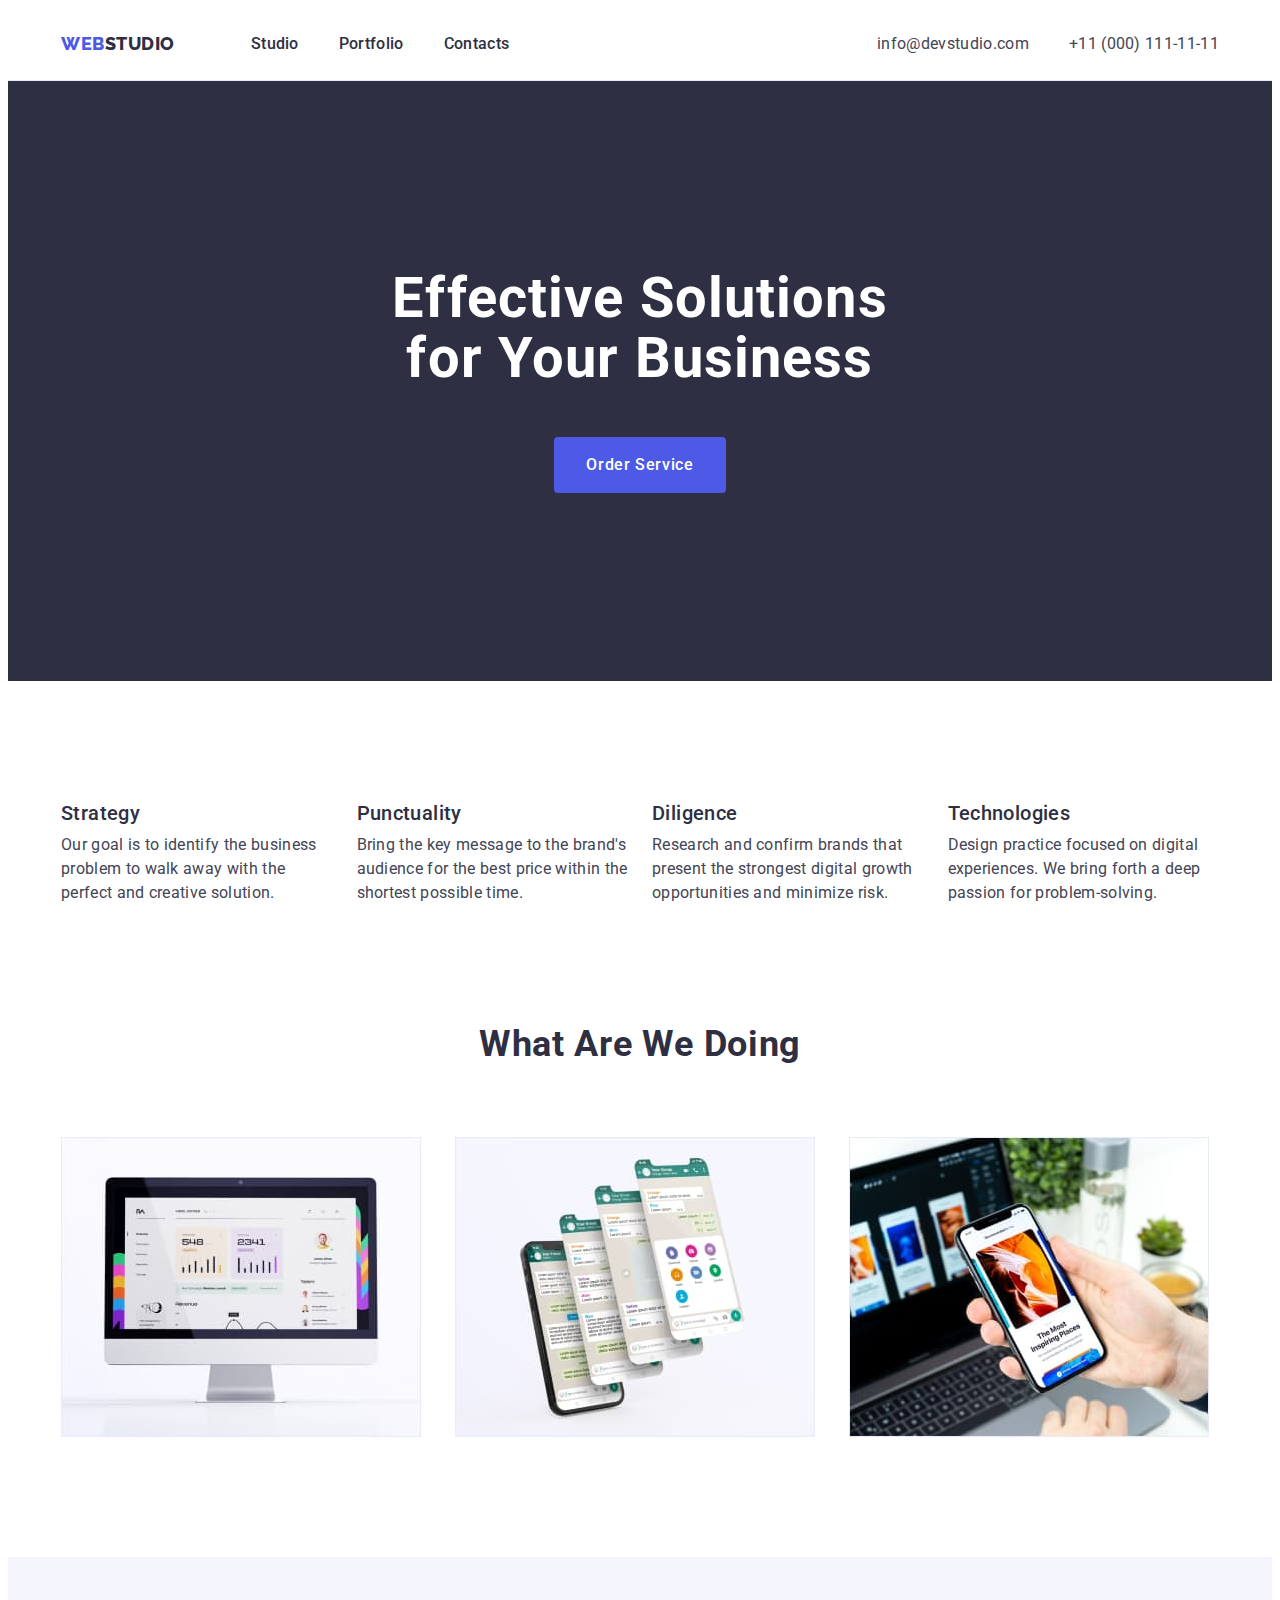
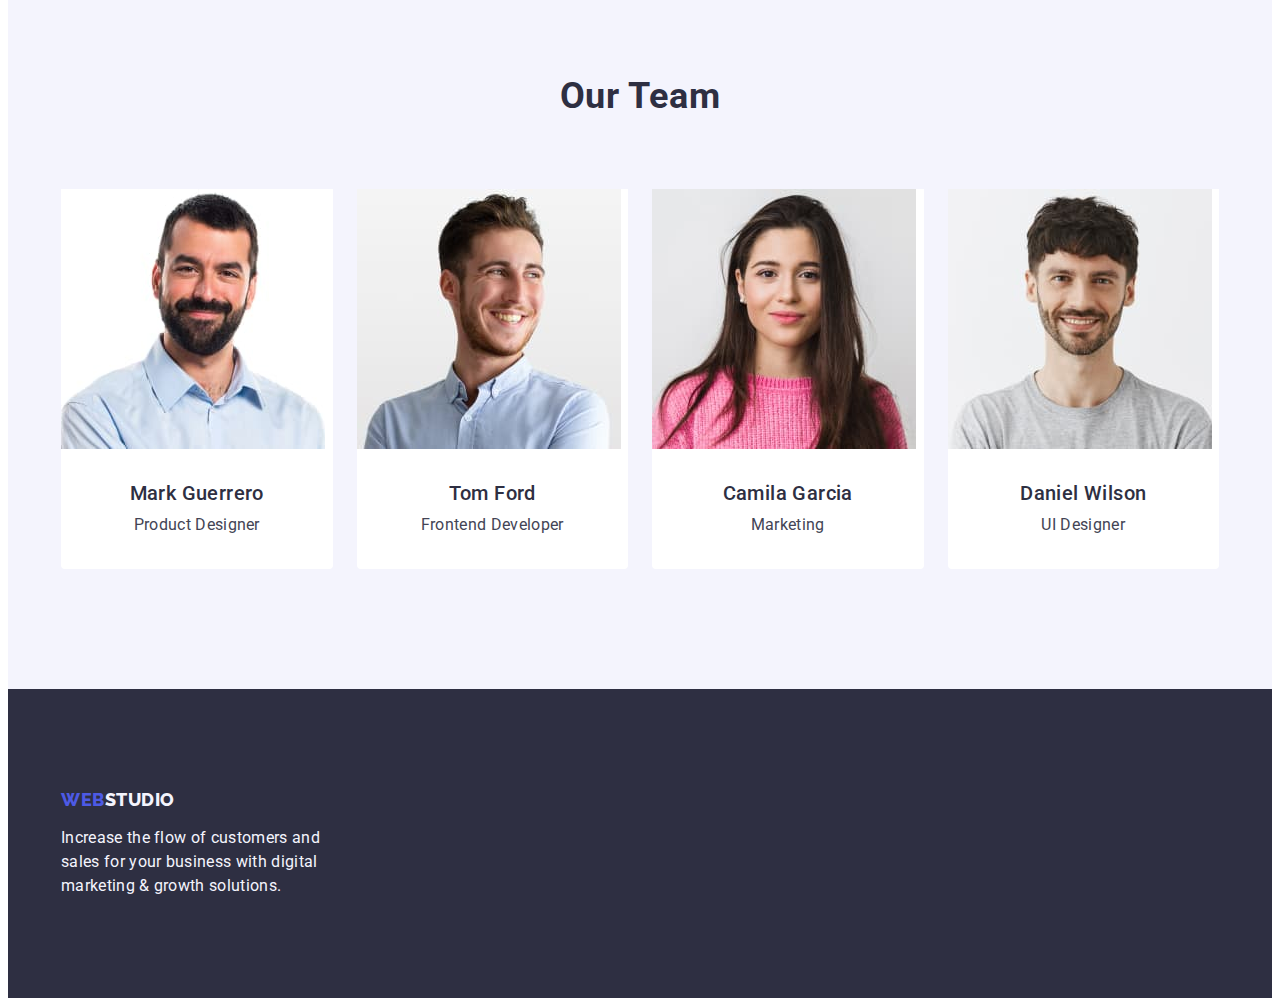
==== index.html @ b285c912 "Initial commit" ====
<!DOCTYPE html>
<html lang="en">
  <head>
    <meta charset="UTF-8" />
    <meta http-equiv="X-UA-Compatible" content="IE=edge" />
    <meta name="viewport" content="width=device-width, initial-scale=1.0" />
    <title>Webstudio</title>
    <link rel="preconnect" href="https://fonts.googleapis.com" />
    <link rel="preconnect" href="https://fonts.gstatic.com" crossorigin />
    <link
      href="https://fonts.googleapis.com/css2?family=Raleway:wght@800&family=Roboto:wght@400;500;700;900&display=swap"
      rel="stylesheet"
    />
    <link
      rel="stylesheet"
      href="https://cdnjs.cloudflare.com/ajax/libs/modern-normalize/2.0.0/modern-normalize.min.css"
      integrity="sha512-4xo8blKMVCiXpTaLzQSLSw3KFOVPWhm/TRtuPVc4WG6kUgjH6J03IBuG7JZPkcWMxJ5huwaBpOpnwYElP/m6wg=="
      crossorigin="anonymous"
      referrerpolicy="no-referrer"
    />
    <link rel="stylesheet" href="./css/styles.css" />
  </head>
  <body>
    <header class="header">
      <div class="container header-container">
        <nav class="header-nav">
          <a href="./index.html" class="header-logo link"
            >Web<span class="header-logo-part">Studio</span></a
          >
          <ul class="header-list list">
            <li class="header-item">
              <a href="./index.html" class="header-link link">Studio</a>
            </li>
            <li class="header-item">
              <a href="./portfolio.html" class="header-link link">Portfolio</a>
            </li>
            <li class="header-item">
              <a href="" class="header-link link">Contacts</a>
            </li>
          </ul>
        </nav>
        <address class="address">
          <ul class="address-list list">
            <li class="address-item">
              <a href="mailto:info@devstudio.com" class="address-link link"
                >info@devstudio.com</a
              >
            </li>
            <li class="address-item">
              <a href="tel:+110001111111" class="address-link link"
                >+11 (000) 111-11-11</a
              >
            </li>
          </ul>
        </address>
      </div>
    </header>

    <main>
      <section class="hero">
        <div class="container">
          <h1 class="hero-title">Effective Solutions for Your Business</h1>
          <button type="button" class="hero-btn">Order Service</button>
        </div>
      </section>
      <section class="about">
        <div class="container">
          <h2 hidden class="about-title">about us</h2>
          <ul class="about-list list">
            <li class="about-item">
              <h3 class="about-item-title">Strategy</h3>
              <p class="about-item-text">
                Our goal is to identify the business problem to walk away with
                the perfect and creative solution.
              </p>
            </li>
            <li class="about-item">
              <h3 class="about-item-title">Punctuality</h3>
              <p class="about-item-text">
                Bring the key message to the brand's audience for the best price
                within the shortest possible time.
              </p>
            </li>
            <li class="about-item">
              <h3 class="about-item-title">Diligence</h3>
              <p class="about-item-text">
                Research and confirm brands that present the strongest digital
                growth opportunities and minimize risk.
              </p>
            </li>
            <li class="about-item">
              <h3 class="about-item-title">Technologies</h3>
              <p class="about-item-text">
                Design practice focused on digital experiences. We bring forth a
                deep passion for problem-solving.
              </p>
            </li>
          </ul>
        </div>
      </section>
      <section class="our-works">
        <div class="container">
          <h2 class="our-works-title">What are we doing</h2>
          <ul class="our-works-list list">
            <li class="our-works-item">
              <img
                src="./images/we-are-doing-1.jpg"
                alt="computer screen with website"
                width="360"
                height="300"
              />
            </li>
            <li class="our-works-item">
              <img
                src="./images/we-are-doing-2.jpg"
                alt="a screenshot of a smartphone with aplication pages"
                width="360"
                height="300"
              />
            </li>
            <li class="our-works-item">
              <img
                src="./images/we-are-doing-3.jpg"
                alt="laptop and smartphone screen"
                width="360"
                height="300"
              />
            </li>
          </ul>
        </div>
      </section>
      <section class="team">
        <div class="container">
          <h2 class="team-title">Our Team</h2>
          <ul class="team-list list">
            <li class="team-item">
              <img
                src="./images/our-team-1.jpg"
                alt="photo by Mark Guerrero"
                width="264"
                height="260"
              />
              <div class="container-team-name">
                <h3 class="team-item-name">Mark Guerrero</h3>
                <p class="team-item-profession">Product Designer</p>
              </div>
            </li>
            <li class="team-item">
              <img
                src="./images/our-team-2.jpg"
                alt="photo by Tom Ford"
                width="264"
                height="260"
              />
              <div class="container-team-name">
                <h3 class="team-item-name">Tom Ford</h3>
                <p class="team-item-profession">Frontend Developer</p>
              </div>
            </li>
            <li class="team-item">
              <img
                src="./images/our-team-3.jpg"
                alt="photo by Camila Garcia"
                width="264"
                height="260"
              />
              <div class="container-team-name">
                <h3 class="team-item-name">Camila Garcia</h3>
                <p class="team-item-profession">Marketing</p>
              </div>
            </li>
            <li class="team-item">
              <img
                src="./images/our-team-4.jpg"
                alt="photo by Daniel Wilson"
                width="264"
                height="260"
              />
              <div class="container-team-name">
                <h3 class="team-item-name">Daniel Wilson</h3>
                <p class="team-item-profession">UI Designer</p>
              </div>
            </li>
          </ul>
        </div>
      </section>
    </main>

    <footer class="footer">
      <div class="container">
        <a href="./index.html" class="footer-logo link"
          >Web<span class="footer-logo-part">Studio</span></a
        >
        <p class="footer-text">
          Increase the flow of customers and sales for your business with
          digital marketing & growth solutions.
        </p>
      </div>
    </footer>
  </body>
</html>
---- css/styles.css ----
:root {
  --first-title-color: #2e2f42;
  --second-title-color: #434455;
  --first-logo: #4d5ae5;
  --first-btm-color: #ffffff;
  --second-btm-color: #4d5ae5;
  --first-background-btn: #f4f4fd;
  --border-btn: #e7e9fc;
}

body {
  font-family: "Roboto", sans-serif;
  color: #434455;
  background-color: #ffffff;
}

p,
h1,
h2,
h3 {
  margin: 0;
}

ul {
  margin: 0;
  padding: 0;
}

img {
  display: block;
  max-width: 100%;
  height: auto;
}

.list {
  list-style: none;
}

.link {
  text-decoration: none;
}

.visually-hidden {
  position: absolute;
  width: 1px;
  height: 1px;
  margin: -1px;
  border: 0;
  padding: 0;
  white-space: nowrap;
  clip-path: inset(100%);
  clip: rect(0 0 0 0);
  overflow: hidden;
}

.container {
  width: 1158px;
  padding: 0 15px;
  margin: 0 auto;
}

/** INDEX HTML  **/
/* Heder-nav */
.header {
  border-bottom: 1px solid #e7e9fc;
}

.header-logo {
  display: block;
  padding-top: 24px;
  padding-bottom: 24px;
  margin-right: 76px;

  color: var(--first-logo);
  font-family: "Raleway", sans-serif;
  font-weight: 800;
  font-size: 18px;
  line-height: 1.17;
  letter-spacing: 0.03em;
  text-transform: uppercase;
}

.header-logo-part {
  color: #2e2f42;
}

.header-container {
  display: flex;
  align-items: center;
  padding: 0 15px;
  margin: 0 auto;
}

.header-nav {
  display: flex;
  align-items: center;
}

.header-list {
  display: flex;
  gap: 40px;
}

.header-link {
  display: block;
  padding-top: 24px;
  padding-bottom: 24px;

  color: var(--first-title-color);
  font-weight: 500;
  font-size: 16px;
  line-height: 1.5;
  letter-spacing: 0.02em;
}

.header-link:hover,
.header-link:focus {
  color: #404bbf;
}

/* Address */
.address {
  font-style: normal;
  margin-left: auto;
}

.address-list {
  display: flex;
  align-items: center;
  /* justify-content: flex-end; */
  gap: 40px;
}

.address-link {
  display: block;
  padding-top: 24px;
  padding-bottom: 24px;

  color: var(--second-title-color);
  font-size: 16px;
  line-height: 1.5;
  letter-spacing: 0.02em;
}

.address-link:hover,
.address-link:focus {
  color: #404bbf;
}

/* Hero */
.hero {
  background: #2e2f42;
  text-align: center;
  padding: 188px 0;
}

.hero-title {
  display: flex;
  color: #ffffff;
  font-size: 56px;
  line-height: 1.07;
  text-align: center;
  letter-spacing: 0.02em;
  max-width: 496px;
  margin: 0 auto 48px;
}

.hero-btn {
  display: block;
  margin: 0 auto;
  border: none;
  min-width: 169px;
  height: 56px;
  color: var(--first-btm-color);
  font-family: inherit;
  font-style: normal;
  font-weight: 500;
  font-size: 16px;
  line-height: 1.5;
  letter-spacing: 0.04em;
  background: #4d5ae5;
  cursor: pointer;
  border-radius: 4px;
  padding: 16px 32px;
}

.hero-btn:hover,
.hero-btn:focus {
  background-color: #404bbf;
}

/* About */
.about {
  padding: 120px 0;
}

.about-list {
  display: flex;
  gap: 24px;
  justify-content: center;
}

.about-item {
  min-width: 264px;
  width: calc((100% - 72px) / 4);
}

.about-item-title {
  color: var(--first-title-color);
  font-weight: 500;
  font-size: 20px;
  line-height: 1.2;
  letter-spacing: 0.02em;
  margin-bottom: 8px;
}

.about-item-text {
  font-size: 16px;
  line-height: 1.5;
  letter-spacing: 0.02em;
}

/* Our works(What are we doing) */
.our-works {
  padding-bottom: 120px;
}

.our-works-title {
  color: var(--first-title-color);
  font-size: 36px;
  line-height: 1.11;
  text-align: center;
  letter-spacing: 0.02em;
  text-transform: capitalize;
  margin-bottom: 72px;
}

.our-works-list {
  display: flex;
  gap: 24px;
}

.our-works-item {
  width: calc((100% - 48px) / 3);
}

/* Our team */
.team {
  background-color: #f4f4fd;
  padding: 120px 0;
}

.team-title {
  color: var(--first-title-color);
  font-size: 36px;
  line-height: 1.11;
  text-align: center;
  letter-spacing: 0.02em;
  text-transform: capitalize;
  margin-bottom: 72px;
}

.team-list {
  display: flex;
  gap: 24px;
}

.team-item {
  width: calc((100% - 72px) / 4);
  background-color: #ffffff;
  border-radius: 0px 0px 4px 4px;
}

.container-team-name {
  padding: 32px 16px;
}

.team-item-name {
  color: var(--first-title-color);
  font-weight: 500;
  font-size: 20px;
  line-height: 1.2;
  text-align: center;
  letter-spacing: 0.02em;
  margin-bottom: 8px;
}

.team-item-profession {
  font-size: 16px;
  line-height: 1.5;
  text-align: center;
  letter-spacing: 0.02em;
}

/* Footer */
.footer {
  background: #2e2f42;
  padding: 100px 0;
}

.footer-logo {
  display: inline-block;
  margin-bottom: 16px;
  color: var(--first-logo);
  font-family: "Raleway", sans-serif;
  font-weight: 800;
  font-size: 18px;
  line-height: 1.17;
  letter-spacing: 0.03em;
  text-transform: uppercase;
}

.footer-logo-part {
  color: #f4f4fd;
}

.footer-text {
  display: block;
  max-width: 264px;
  color: #f4f4fd;
  font-size: 16px;
  line-height: 1.5;
  letter-spacing: 0.02em;
}

/**PORTFOLIO **/
/* Filter */
.filter {
  padding: 96px 0 120px;
}

.filter-list {
  display: flex;
  justify-content: center;
  gap: 24px;
  margin-bottom: 72px;
}

.filter-btn {
  padding: 12px 24px;
  justify-content: center;
  color: var(--second-btm-color);
  font-family: inherit;
  font-style: normal;
  font-weight: 500;
  font-size: 16px;
  line-height: 1.5;
  text-align: center;
  letter-spacing: 0.04em;
  background-color: var(--first-background-btn);
  cursor: pointer;
  border-radius: 4px;
  border: 1px solid var(--border-btn);
}

.filter-btn:hover,
.filter-btn:focus {
  color: #ffffff;
  background: #404bbf;
  border: 1px solid transparent;
}

/* Portfolio */
.portfolio-list {
  display: flex;
  flex-wrap: wrap;
  column-gap: 24px;
  row-gap: 48px;
}

.portfolio-item {
  width: calc((100% - 48px) / 3);
}

.portfolio-name {
  padding: 32px 16px;
  border: 1px solid #e7e9fc;
  border-top: none;
}

.portfolio-item-title {
  color: var(--first-title-color);
  font-weight: 500;
  font-size: 20px;
  line-height: 1.2;
  letter-spacing: 0.02em;
  margin-bottom: 8px;
}

.portfolio-item-text {
  color: var(--second-title-color);
  font-style: 16px;
  line-height: 1.5;
  letter-spacing: 0.02em;
}
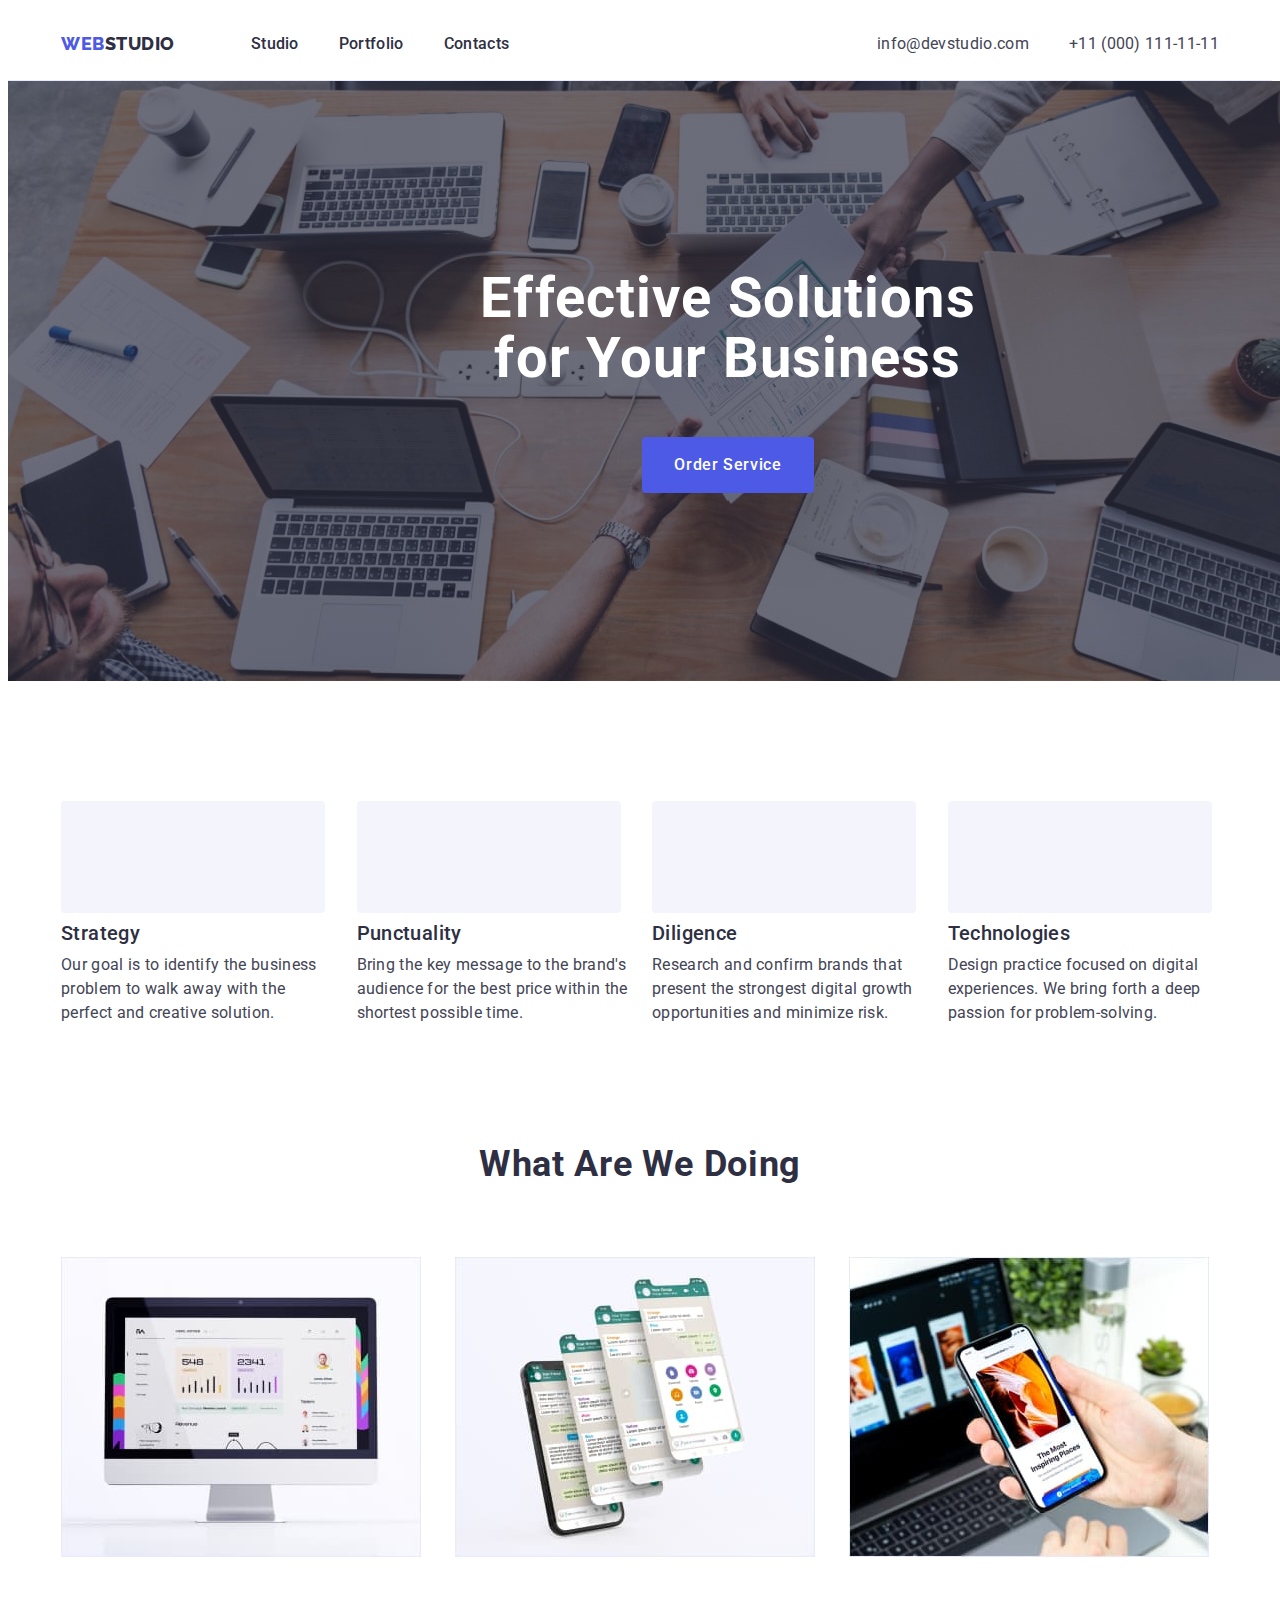
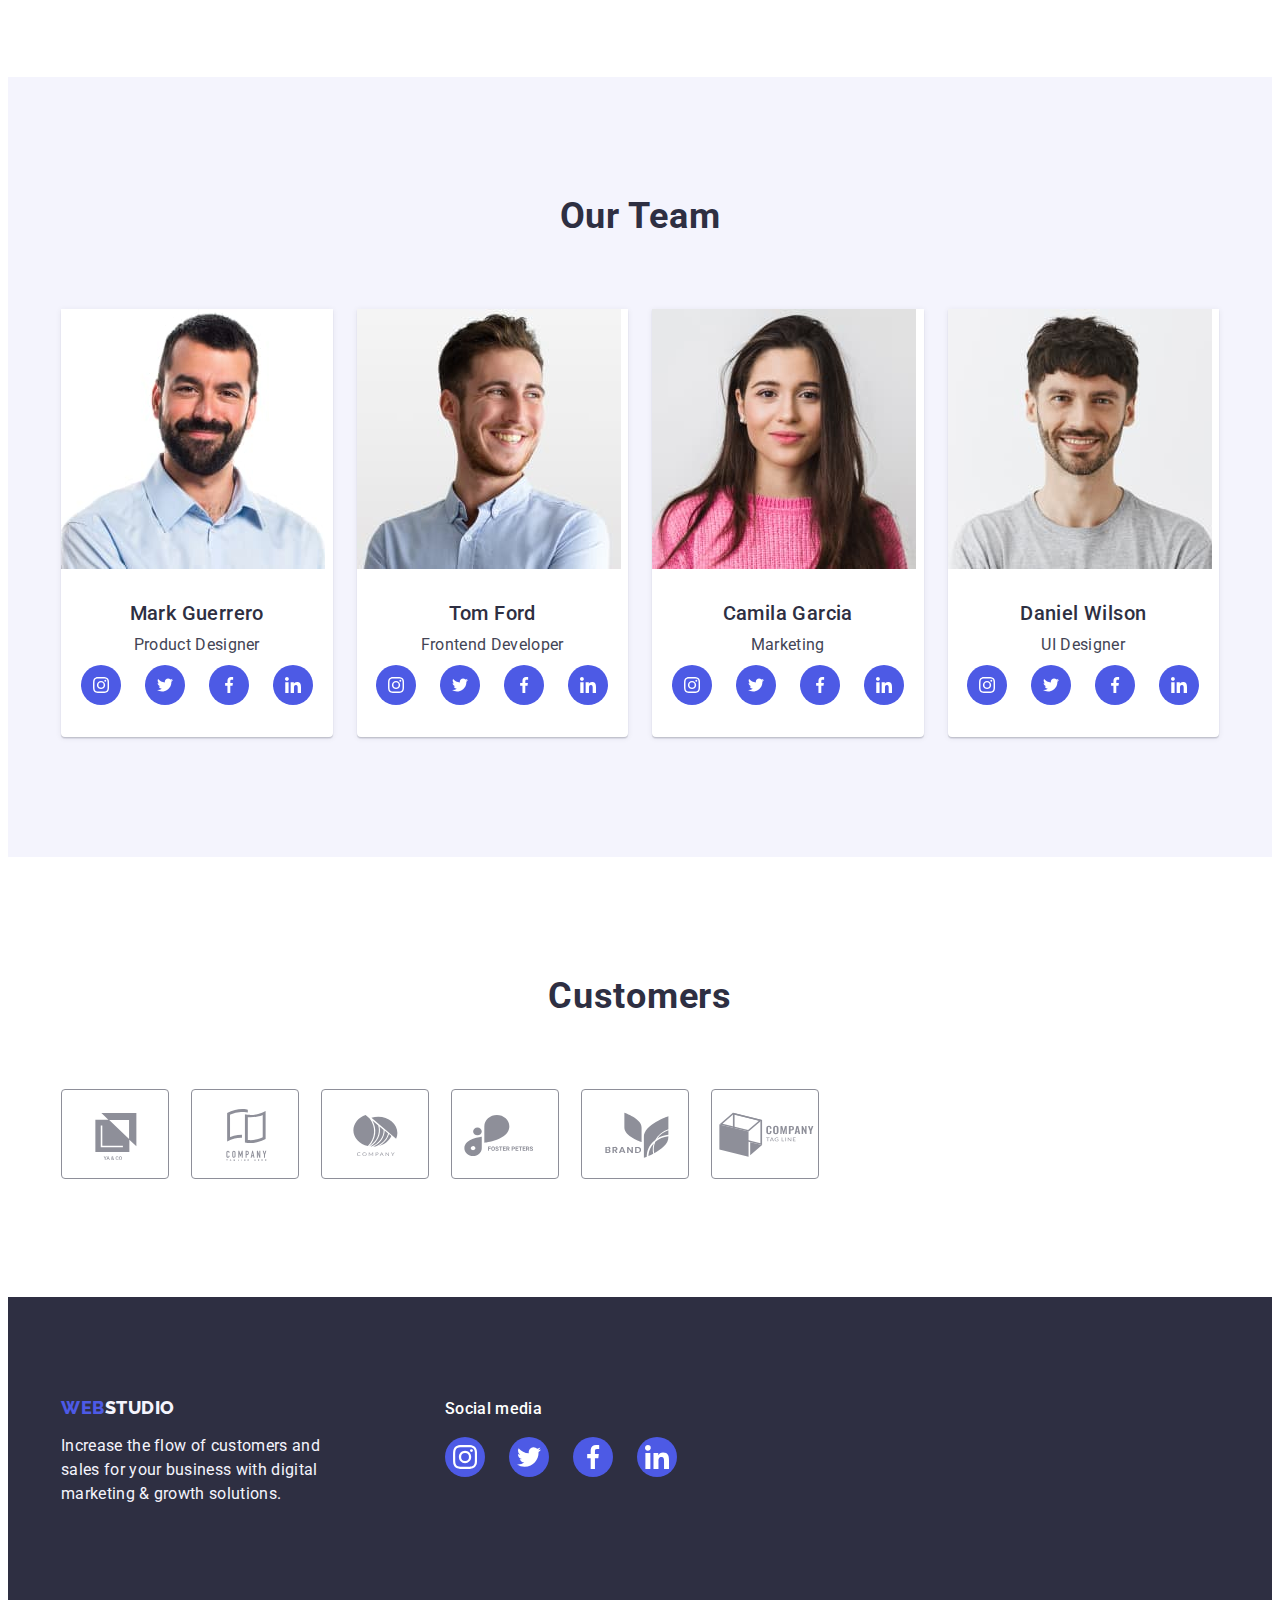
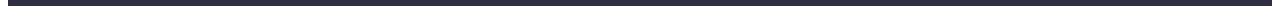
==== commit 8d580f44: "svg" ====
--- a/index.html
+++ b/index.html
@@ -65,9 +65,14 @@
       </section>
       <section class="about">
         <div class="container">
-          <h2 hidden class="about-title">about us</h2>
+          <h2 class="visually-hidden">about us</h2>
           <ul class="about-list list">
             <li class="about-item">
+              <div class="container-about-icons">
+                <svg class="about-icons" width="64px" height="64px">
+                  <use hreaf="./images/icons.svg.svg#icon-antenna"></use>
+                </svg>
+              </div>
               <h3 class="about-item-title">Strategy</h3>
               <p class="about-item-text">
                 Our goal is to identify the business problem to walk away with
@@ -75,6 +80,11 @@
               </p>
             </li>
             <li class="about-item">
+              <div class="container-about-icons">
+                <svg class="about-icons" width="64px" height="64px">
+                  <use hreaf="./images/icons.svg.svg#icon-clock"></use>
+                </svg>
+              </div>
               <h3 class="about-item-title">Punctuality</h3>
               <p class="about-item-text">
                 Bring the key message to the brand's audience for the best price
@@ -82,6 +92,11 @@
               </p>
             </li>
             <li class="about-item">
+              <div class="container-about-icons">
+                <svg class="about-icons" width="64px" height="64px">
+                  <use hreaf="./images/icons.svg.svg#icon-diagram"></use>
+                </svg>
+              </div>
               <h3 class="about-item-title">Diligence</h3>
               <p class="about-item-text">
                 Research and confirm brands that present the strongest digital
@@ -89,6 +104,11 @@
               </p>
             </li>
             <li class="about-item">
+              <div class="container-about-icons">
+                <svg class="about-icons" width="64px" height="64px">
+                  <use hreaf="./images/icons.svg.svg#icon-astronaut"></use>
+                </svg>
+              </div>
               <h3 class="about-item-title">Technologies</h3>
               <p class="about-item-text">
                 Design practice focused on digital experiences. We bring forth a
@@ -143,6 +163,56 @@
               <div class="container-team-name">
                 <h3 class="team-item-name">Mark Guerrero</h3>
                 <p class="team-item-profession">Product Designer</p>
+                <ul class="team-soc-list list">
+                  <li class="team-soc-item">
+                    <a
+                      href=""
+                      class="team-soc-link link"
+                      target="_blank"
+                      rel="noopener noreferrer"
+                    >
+                      <svg class="team-soc-icon" width="16px" height="16px">
+                        <use href="./images/icons.svg.svg#icon-instagram"></use>
+                      </svg>
+                    </a>
+                  </li>
+                  <li class="team-soc-item">
+                    <a
+                      href=""
+                      class="team-soc-link link"
+                      target="_blank"
+                      rel="noopener noreferrer"
+                    >
+                      <svg class="team-soc-icon" width="16px" height="16px">
+                        <use href="./images/icons.svg.svg#icon-twitter"></use>
+                      </svg>
+                    </a>
+                  </li>
+                  <li class="team-soc-item">
+                    <a
+                      href=""
+                      class="team-soc-link link"
+                      target="_blank"
+                      rel="noopener noreferrer"
+                    >
+                      <svg class="team-soc-icon" width="16px" height="16px">
+                        <use href="./images/icons.svg.svg#icon-facebook"></use>
+                      </svg>
+                    </a>
+                  </li>
+                  <li class="team-soc-item">
+                    <a
+                      href=""
+                      class="team-soc-link link"
+                      target="_blank"
+                      rel="noopener noreferrer"
+                    >
+                      <svg class="team-soc-icon" width="16px" height="16px">
+                        <use href="./images/icons.svg.svg#icon-linkedin"></use>
+                      </svg>
+                    </a>
+                  </li>
+                </ul>
               </div>
             </li>
             <li class="team-item">
@@ -155,6 +225,56 @@
               <div class="container-team-name">
                 <h3 class="team-item-name">Tom Ford</h3>
                 <p class="team-item-profession">Frontend Developer</p>
+                <ul class="team-soc-list list">
+                  <li class="team-soc-item">
+                    <a
+                      href=""
+                      class="team-soc-link link"
+                      target="_blank"
+                      rel="noopener noreferrer"
+                    >
+                      <svg class="team-soc-icon" width="16px" height="16px">
+                        <use href="./images/icons.svg.svg#icon-instagram"></use>
+                      </svg>
+                    </a>
+                  </li>
+                  <li class="team-soc-item">
+                    <a
+                      href=""
+                      class="team-soc-link link"
+                      target="_blank"
+                      rel="noopener noreferrer"
+                    >
+                      <svg class="team-soc-icon" width="16px" height="16px">
+                        <use href="./images/icons.svg.svg#icon-twitter"></use>
+                      </svg>
+                    </a>
+                  </li>
+                  <li class="team-soc-item">
+                    <a
+                      href=""
+                      class="team-soc-link link"
+                      target="_blank"
+                      rel="noopener noreferrer"
+                    >
+                      <svg class="team-soc-icon" width="16px" height="16px">
+                        <use href="./images/icons.svg.svg#icon-facebook"></use>
+                      </svg>
+                    </a>
+                  </li>
+                  <li class="team-soc-item">
+                    <a
+                      href=""
+                      class="team-soc-link link"
+                      target="_blank"
+                      rel="noopener noreferrer"
+                    >
+                      <svg class="team-soc-icon" width="16px" height="16px">
+                        <use href="./images/icons.svg.svg#icon-linkedin"></use>
+                      </svg>
+                    </a>
+                  </li>
+                </ul>
               </div>
             </li>
             <li class="team-item">
@@ -167,6 +287,56 @@
               <div class="container-team-name">
                 <h3 class="team-item-name">Camila Garcia</h3>
                 <p class="team-item-profession">Marketing</p>
+                <ul class="team-soc-list list">
+                  <li class="team-soc-item">
+                    <a
+                      href=""
+                      class="team-soc-link link"
+                      target="_blank"
+                      rel="noopener noreferrer"
+                    >
+                      <svg class="team-soc-icon" width="16px" height="16px">
+                        <use href="./images/icons.svg.svg#icon-instagram"></use>
+                      </svg>
+                    </a>
+                  </li>
+                  <li class="team-soc-item">
+                    <a
+                      href=""
+                      class="team-soc-link link"
+                      target="_blank"
+                      rel="noopener noreferrer"
+                    >
+                      <svg class="team-soc-icon" width="16px" height="16px">
+                        <use href="./images/icons.svg.svg#icon-twitter"></use>
+                      </svg>
+                    </a>
+                  </li>
+                  <li class="team-soc-item">
+                    <a
+                      href=""
+                      class="team-soc-link link"
+                      target="_blank"
+                      rel="noopener noreferrer"
+                    >
+                      <svg class="team-soc-icon" width="16px" height="16px">
+                        <use href="./images/icons.svg.svg#icon-facebook"></use>
+                      </svg>
+                    </a>
+                  </li>
+                  <li class="team-soc-item">
+                    <a
+                      href=""
+                      class="team-soc-link link"
+                      target="_blank"
+                      rel="noopener noreferrer"
+                    >
+                      <svg class="team-soc-icon" width="16px" height="16px">
+                        <use href="./images/icons.svg.svg#icon-linkedin"></use>
+                      </svg>
+                    </a>
+                  </li>
+                </ul>
               </div>
             </li>
             <li class="team-item">
@@ -179,7 +349,136 @@
               <div class="container-team-name">
                 <h3 class="team-item-name">Daniel Wilson</h3>
                 <p class="team-item-profession">UI Designer</p>
-              </div>
+                <ul class="team-soc-list list">
+                  <li class="team-soc-item">
+                    <a
+                      href=""
+                      class="team-soc-link link"
+                      target="_blank"
+                      rel="noopener noreferrer"
+                    >
+                      <svg class="team-soc-icon" width="16px" height="16px">
+                        <use href="./images/icons.svg.svg#icon-instagram"></use>
+                      </svg>
+                    </a>
+                  </li>
+                  <li class="team-soc-item">
+                    <a
+                      href=""
+                      class="team-soc-link link"
+                      target="_blank"
+                      rel="noopener noreferrer"
+                    >
+                      <svg class="team-soc-icon" width="16px" height="16px">
+                        <use href="./images/icons.svg.svg#icon-twitter"></use>
+                      </svg>
+                    </a>
+                  </li>
+                  <li class="team-soc-item">
+                    <a
+                      href=""
+                      class="team-soc-link link"
+                      target="_blank"
+                      rel="noopener noreferrer"
+                    >
+                      <svg class="team-soc-icon" width="16px" height="16px">
+                        <use href="./images/icons.svg.svg#icon-facebook"></use>
+                      </svg>
+                    </a>
+                  </li>
+                  <li class="team-soc-item">
+                    <a
+                      href=""
+                      class="team-soc-link link"
+                      target="_blank"
+                      rel="noopener noreferrer"
+                    >
+                      <svg class="team-soc-icon" width="16px" height="16px">
+                        <use href="./images/icons.svg.svg#icon-linkedin"></use>
+                      </svg>
+                    </a>
+                  </li>
+                </ul>
+              </div>
+            </li>
+          </ul>
+        </div>
+      </section>
+      <section class="customers">
+        <div class="container">
+          <h2 class="customers-title">Customers</h2>
+          <ul class="customers-list list">
+            <li class="customers-item">
+              <a
+                href=""
+                class="customers-link link"
+                target="_blank"
+                rel="noopener noreferrer"
+              >
+                <svg class="customers-icon">
+                  <use href="./images/icons.svg.svg#icon-logo-1"></use>
+                </svg>
+              </a>
+            </li>
+            <li class="customers-item">
+              <a
+                href=""
+                class="customers-link link"
+                target="_blank"
+                rel="noopener noreferrer"
+              >
+                <svg class="customers-icon">
+                  <use href="./images/icons.svg.svg#icon-logo-2"></use>
+                </svg>
+              </a>
+            </li>
+            <li class="customers-item">
+              <a
+                href=""
+                class="customers-link link"
+                target="_blank"
+                rel="noopener noreferrer"
+              >
+                <svg class="customers-icon">
+                  <use href="./images/icons.svg.svg#icon-logo-3"></use>
+                </svg>
+              </a>
+            </li>
+            <li class="customers-item">
+              <a
+                href=""
+                class="customers-link link"
+                target="_blank"
+                rel="noopener noreferrer"
+              >
+                <svg class="customers-icon">
+                  <use href="./images/icons.svg.svg#icon-logo-4"></use>
+                </svg>
+              </a>
+            </li>
+            <li class="customers-item">
+              <a
+                href=""
+                class="customers-link link"
+                target="_blank"
+                rel="noopener noreferrer"
+              >
+                <svg class="customers-icon">
+                  <use href="./images/icons.svg.svg#icon-logo-5"></use>
+                </svg>
+              </a>
+            </li>
+            <li class="customers-item">
+              <a
+                href=""
+                class="customers-link link"
+                target="_blank"
+                rel="noopener noreferrer"
+              >
+                <svg class="customers-icon">
+                  <use href="./images/icons.svg.svg#icon-logo-6"></use>
+                </svg>
+              </a>
             </li>
           </ul>
         </div>
@@ -187,14 +486,69 @@
     </main>
 
     <footer class="footer">
-      <div class="container">
-        <a href="./index.html" class="footer-logo link"
-          >Web<span class="footer-logo-part">Studio</span></a
-        >
-        <p class="footer-text">
-          Increase the flow of customers and sales for your business with
-          digital marketing & growth solutions.
-        </p>
+      <div class="footer-container container">
+        <div class="logo-footer-container">
+          <a href="./index.html" class="footer-logo link"
+            >Web<span class="footer-logo-part">Studio</span></a
+          >
+          <p class="footer-text">
+            Increase the flow of customers and sales for your business with
+            digital marketing & growth solutions.
+          </p>
+        </div>
+        <div class="soc-container">
+          <p class="soc-text">Social media</p>
+          <ul class="footer-soc-list list">
+            <li class="footer-soc-item">
+              <a
+                href=""
+                class="footer-soc-link link"
+                target="_blank"
+                rel="noopener noreferrer"
+              >
+                <svg class="footer-soc-icon" width="24px" height="24px">
+                  <use href="./images/icons.svg.svg#icon-instagram"></use>
+                </svg>
+              </a>
+            </li>
+            <li class="footer-soc-item">
+              <a
+                href=""
+                class="footer-soc-link link"
+                target="_blank"
+                rel="noopener noreferrer"
+              >
+                <svg class="footer-soc-icon" width="24px" height="24px">
+                  <use href="./images/icons.svg.svg#icon-twitter"></use>
+                </svg>
+              </a>
+            </li>
+            <li class="footer-soc-item">
+              <a
+                href=""
+                class="footer-soc-link link"
+                target="_blank"
+                rel="noopener noreferrer"
+              >
+                <svg class="footer-soc-icon" width="24px" height="24px">
+                  <use href="./images/icons.svg.svg#icon-facebook"></use>
+                </svg>
+              </a>
+            </li>
+            <li class="footer-soc-item">
+              <a
+                href=""
+                class="footer-soc-link link"
+                target="_blank"
+                rel="noopener noreferrer"
+              >
+                <svg class="footer-soc-icon" width="24px" height="24px">
+                  <use href="./images/icons.svg.svg#icon-linkedin"></use>
+                </svg>
+              </a>
+            </li>
+          </ul>
+        </div>
       </div>
     </footer>
   </body>
--- a/css/styles.css
+++ b/css/styles.css
@@ -149,7 +149,16 @@
 
 /* Hero */
 .hero {
+  min-width: 1440px;
   background: #2e2f42;
+  background-image: linear-gradient(
+      rgba(46, 47, 66, 0.7),
+      rgba(46, 47, 66, 0.7)
+    ),
+    url(../images/hero-bg.jpg);
+  background-repeat: no-repeat;
+  background-position: center;
+  background-size: cover;
   text-align: center;
   padding: 188px 0;
 }
@@ -205,6 +214,16 @@
   width: calc((100% - 72px) / 4);
 }
 
+.container-about-icons {
+  display: flex;
+  justify-content: center;
+  align-items: center;
+  width: 264px;
+  height: 112px;
+  background: #f4f4fd;
+  border-radius: 4px;
+}
+
 .about-item-title {
   color: var(--first-title-color);
   font-weight: 500;
@@ -212,6 +231,7 @@
   line-height: 1.2;
   letter-spacing: 0.02em;
   margin-bottom: 8px;
+  margin-top: 8px;
 }
 
 .about-item-text {
@@ -269,6 +289,8 @@
   width: calc((100% - 72px) / 4);
   background-color: #ffffff;
   border-radius: 0px 0px 4px 4px;
+  box-shadow: 0px 1px 6px rgba(46, 47, 66, 0.08),
+    0px 1px 1px rgba(46, 47, 66, 0.16), 0px 2px 1px rgba(46, 47, 66, 0.08);
 }
 
 .container-team-name {
@@ -290,9 +312,92 @@
   line-height: 1.5;
   text-align: center;
   letter-spacing: 0.02em;
+  margin-bottom: 8px;
+}
+.team-soc-list {
+  display: flex;
+  justify-content: center;
+  gap: 24px;
+}
+
+.team-soc-item {
+  width: 40px;
+  height: 40px;
+}
+
+.team-soc-link {
+  width: 100%;
+  height: 100%;
+  background-color: #4d5ae5;
+  border-radius: 50%;
+  display: flex;
+  align-items: center;
+  justify-content: center;
+  color: #ffffff;
+}
+
+.team-soc-icon {
+  fill: currentColor;
+}
+
+.team-soc-link:hover,
+.team-soc-link:focus {
+  background-color: #31d0aa;
+}
+
+/* Customers */
+.customers {
+  padding-top: 120px;
+  padding-bottom: 120px;
+}
+
+.customers-title {
+  color: var(--first-title-color);
+  font-size: 36px;
+  line-height: 1.11;
+  text-align: center;
+  letter-spacing: 0.02em;
+  text-transform: capitalize;
+  margin-bottom: 72px;
+}
+.customers-list {
+  display: flex;
+  gap: 24px;
+}
+
+.customers-item {
+  width: calc((100%-120px) / 6);
+  height: 88px;
+}
+
+.customers-link {
+  width: 100%;
+  height: 100%;
+  border: 1px solid #8e8f99;
+  border-radius: 4px;
+  display: flex;
+  align-items: center;
+  justify-content: center;
+  color: #8e8f99;
+}
+
+.customers-icon {
+  width: 104px;
+  height: 56px;
+  fill: currentColor;
+}
+.customers-link:hover,
+.customers-link:focus {
+  border-color: #404bbf;
+  color: #404bbf;
 }
 
 /* Footer */
+.footer-container {
+  display: flex;
+  justify-content: start;
+}
+
 .footer {
   background: #2e2f42;
   padding: 100px 0;
@@ -323,6 +428,51 @@
   letter-spacing: 0.02em;
 }
 
+.soc-container {
+  margin-left: 120px;
+}
+.soc-text {
+  justify-content: center;
+  align-items: center;
+  font-weight: 500;
+  font-size: 16px;
+  line-height: 1.5;
+  letter-spacing: 0.02em;
+  color: #ffffff;
+  margin-bottom: 16px;
+}
+
+.footer-soc-list {
+  display: flex;
+  justify-content: center;
+  gap: 24px;
+}
+
+.footer-soc-item {
+  width: 40px;
+  height: 40px;
+}
+
+.footer-soc-link {
+  width: 100%;
+  height: 100%;
+  background-color: #4d5ae5;
+  border-radius: 50%;
+  display: flex;
+  align-items: center;
+  justify-content: center;
+  color: #ffffff;
+}
+
+.footer-soc-icon {
+  fill: currentColor;
+}
+
+.footer-soc-link:hover,
+.footer-soc-link:focus {
+  background-color: #31d0aa;
+}
+
 /**PORTFOLIO **/
 /* Filter */
 .filter {
@@ -358,6 +508,8 @@
   color: #ffffff;
   background: #404bbf;
   border: 1px solid transparent;
+  box-shadow: 0px 3px 1px rgba(0, 0, 0, 0.1), 0px 2px 1px rgba(0, 0, 0, 0.08),
+    0px 2px 2px rgba(0, 0, 0, 0.12);
 }
 
 /* Portfolio */
@@ -370,6 +522,11 @@
 
 .portfolio-item {
   width: calc((100% - 48px) / 3);
+}
+
+.portfolio-item:hover {
+  box-shadow: 0px 1px 6px rgba(46, 47, 66, 0.08),
+    0px 1px 1px rgba(46, 47, 66, 0.16), 0px 2px 1px rgba(46, 47, 66, 0.08);
 }
 
 .portfolio-name {
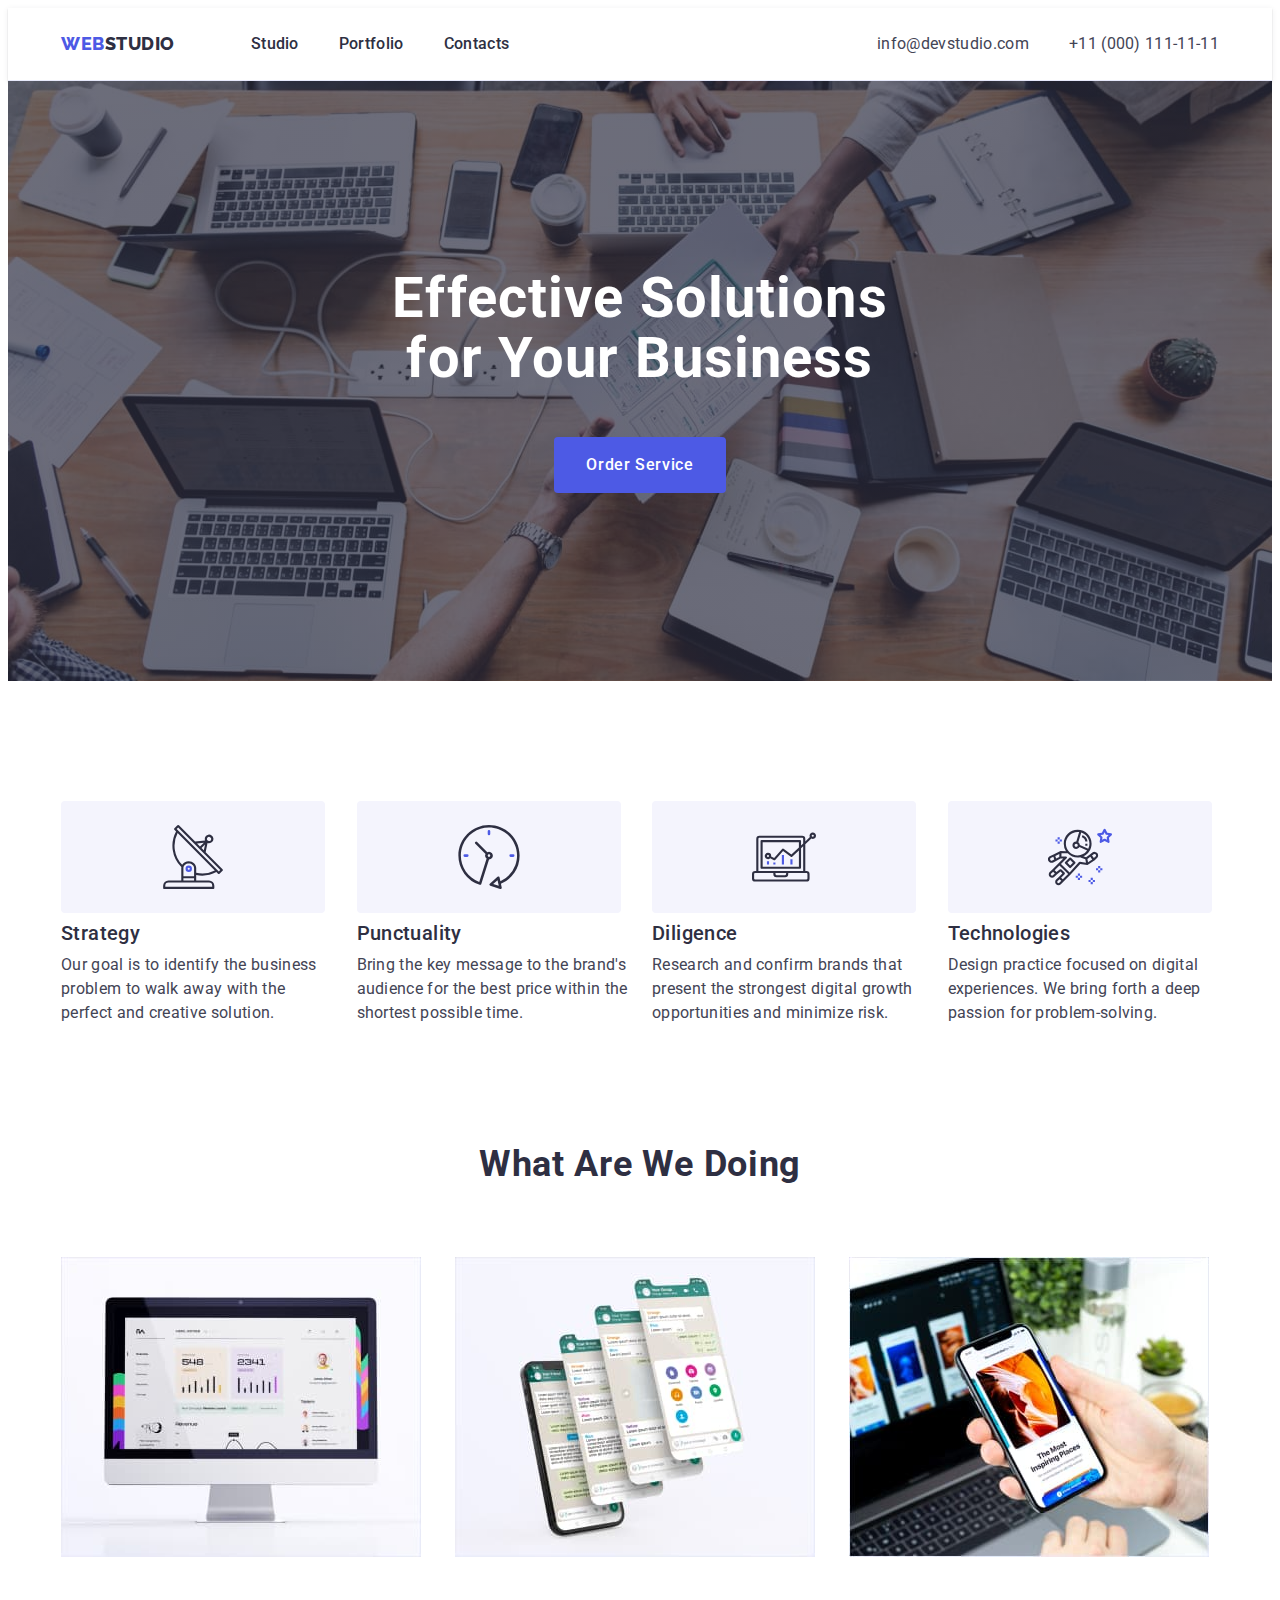
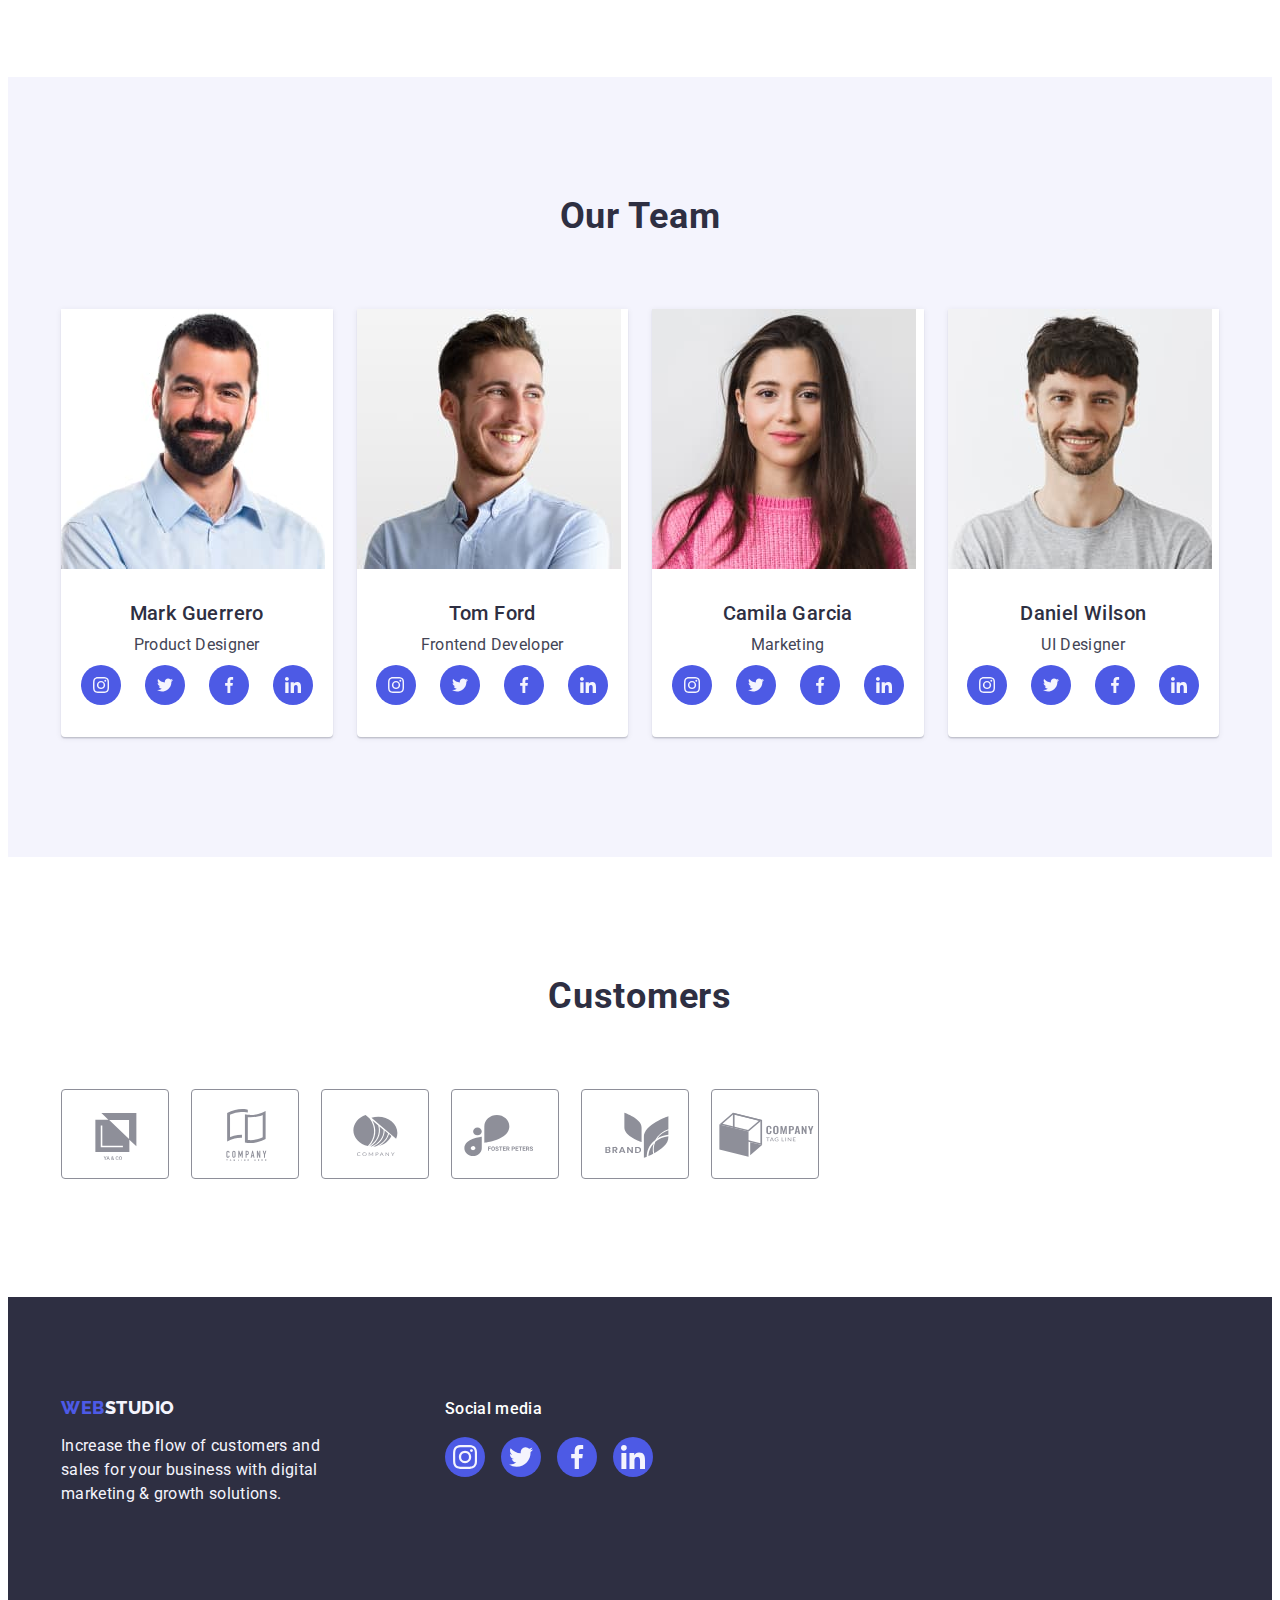
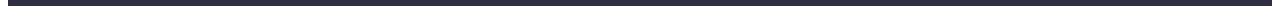
==== commit bd2049ef: "edits-1" ====
--- a/index.html
+++ b/index.html
@@ -69,8 +69,8 @@
           <ul class="about-list list">
             <li class="about-item">
               <div class="container-about-icons">
-                <svg class="about-icons" width="64px" height="64px">
-                  <use hreaf="./images/icons.svg.svg#icon-antenna"></use>
+                <svg class="about-icons" width="64" height="64">
+                  <use href="./images/icons.svg#icon-antenna"></use>
                 </svg>
               </div>
               <h3 class="about-item-title">Strategy</h3>
@@ -81,8 +81,8 @@
             </li>
             <li class="about-item">
               <div class="container-about-icons">
-                <svg class="about-icons" width="64px" height="64px">
-                  <use hreaf="./images/icons.svg.svg#icon-clock"></use>
+                <svg class="about-icons" width="64" height="64">
+                  <use href="./images/icons.svg#icon-clock"></use>
                 </svg>
               </div>
               <h3 class="about-item-title">Punctuality</h3>
@@ -93,8 +93,8 @@
             </li>
             <li class="about-item">
               <div class="container-about-icons">
-                <svg class="about-icons" width="64px" height="64px">
-                  <use hreaf="./images/icons.svg.svg#icon-diagram"></use>
+                <svg class="about-icons" width="64" height="64">
+                  <use href="./images/icons.svg#icon-diagram"></use>
                 </svg>
               </div>
               <h3 class="about-item-title">Diligence</h3>
@@ -105,8 +105,8 @@
             </li>
             <li class="about-item">
               <div class="container-about-icons">
-                <svg class="about-icons" width="64px" height="64px">
-                  <use hreaf="./images/icons.svg.svg#icon-astronaut"></use>
+                <svg class="about-icons" width="64" height="64">
+                  <use href="./images/icons.svg#icon-astronaut"></use>
                 </svg>
               </div>
               <h3 class="about-item-title">Technologies</h3>
@@ -171,44 +171,44 @@
                       target="_blank"
                       rel="noopener noreferrer"
                     >
-                      <svg class="team-soc-icon" width="16px" height="16px">
-                        <use href="./images/icons.svg.svg#icon-instagram"></use>
-                      </svg>
-                    </a>
-                  </li>
-                  <li class="team-soc-item">
-                    <a
-                      href=""
-                      class="team-soc-link link"
-                      target="_blank"
-                      rel="noopener noreferrer"
-                    >
-                      <svg class="team-soc-icon" width="16px" height="16px">
-                        <use href="./images/icons.svg.svg#icon-twitter"></use>
-                      </svg>
-                    </a>
-                  </li>
-                  <li class="team-soc-item">
-                    <a
-                      href=""
-                      class="team-soc-link link"
-                      target="_blank"
-                      rel="noopener noreferrer"
-                    >
-                      <svg class="team-soc-icon" width="16px" height="16px">
-                        <use href="./images/icons.svg.svg#icon-facebook"></use>
-                      </svg>
-                    </a>
-                  </li>
-                  <li class="team-soc-item">
-                    <a
-                      href=""
-                      class="team-soc-link link"
-                      target="_blank"
-                      rel="noopener noreferrer"
-                    >
-                      <svg class="team-soc-icon" width="16px" height="16px">
-                        <use href="./images/icons.svg.svg#icon-linkedin"></use>
+                      <svg class="team-soc-icon" width="16" height="16">
+                        <use href="./images/icons.svg#icon-instagram"></use>
+                      </svg>
+                    </a>
+                  </li>
+                  <li class="team-soc-item">
+                    <a
+                      href=""
+                      class="team-soc-link link"
+                      target="_blank"
+                      rel="noopener noreferrer"
+                    >
+                      <svg class="team-soc-icon" width="16" height="16">
+                        <use href="./images/icons.svg#icon-twitter"></use>
+                      </svg>
+                    </a>
+                  </li>
+                  <li class="team-soc-item">
+                    <a
+                      href=""
+                      class="team-soc-link link"
+                      target="_blank"
+                      rel="noopener noreferrer"
+                    >
+                      <svg class="team-soc-icon" width="16" height="16">
+                        <use href="./images/icons.svg#icon-facebook"></use>
+                      </svg>
+                    </a>
+                  </li>
+                  <li class="team-soc-item">
+                    <a
+                      href=""
+                      class="team-soc-link link"
+                      target="_blank"
+                      rel="noopener noreferrer"
+                    >
+                      <svg class="team-soc-icon" width="16" height="16">
+                        <use href="./images/icons.svg#icon-linkedin"></use>
                       </svg>
                     </a>
                   </li>
@@ -233,44 +233,44 @@
                       target="_blank"
                       rel="noopener noreferrer"
                     >
-                      <svg class="team-soc-icon" width="16px" height="16px">
-                        <use href="./images/icons.svg.svg#icon-instagram"></use>
-                      </svg>
-                    </a>
-                  </li>
-                  <li class="team-soc-item">
-                    <a
-                      href=""
-                      class="team-soc-link link"
-                      target="_blank"
-                      rel="noopener noreferrer"
-                    >
-                      <svg class="team-soc-icon" width="16px" height="16px">
-                        <use href="./images/icons.svg.svg#icon-twitter"></use>
-                      </svg>
-                    </a>
-                  </li>
-                  <li class="team-soc-item">
-                    <a
-                      href=""
-                      class="team-soc-link link"
-                      target="_blank"
-                      rel="noopener noreferrer"
-                    >
-                      <svg class="team-soc-icon" width="16px" height="16px">
-                        <use href="./images/icons.svg.svg#icon-facebook"></use>
-                      </svg>
-                    </a>
-                  </li>
-                  <li class="team-soc-item">
-                    <a
-                      href=""
-                      class="team-soc-link link"
-                      target="_blank"
-                      rel="noopener noreferrer"
-                    >
-                      <svg class="team-soc-icon" width="16px" height="16px">
-                        <use href="./images/icons.svg.svg#icon-linkedin"></use>
+                      <svg class="team-soc-icon" width="16" height="16">
+                        <use href="./images/icons.svg#icon-instagram"></use>
+                      </svg>
+                    </a>
+                  </li>
+                  <li class="team-soc-item">
+                    <a
+                      href=""
+                      class="team-soc-link link"
+                      target="_blank"
+                      rel="noopener noreferrer"
+                    >
+                      <svg class="team-soc-icon" width="16" height="16">
+                        <use href="./images/icons.svg#icon-twitter"></use>
+                      </svg>
+                    </a>
+                  </li>
+                  <li class="team-soc-item">
+                    <a
+                      href=""
+                      class="team-soc-link link"
+                      target="_blank"
+                      rel="noopener noreferrer"
+                    >
+                      <svg class="team-soc-icon" width="16" height="16">
+                        <use href="./images/icons.svg#icon-facebook"></use>
+                      </svg>
+                    </a>
+                  </li>
+                  <li class="team-soc-item">
+                    <a
+                      href=""
+                      class="team-soc-link link"
+                      target="_blank"
+                      rel="noopener noreferrer"
+                    >
+                      <svg class="team-soc-icon" width="16" height="16">
+                        <use href="./images/icons.svg#icon-linkedin"></use>
                       </svg>
                     </a>
                   </li>
@@ -295,44 +295,44 @@
                       target="_blank"
                       rel="noopener noreferrer"
                     >
-                      <svg class="team-soc-icon" width="16px" height="16px">
-                        <use href="./images/icons.svg.svg#icon-instagram"></use>
-                      </svg>
-                    </a>
-                  </li>
-                  <li class="team-soc-item">
-                    <a
-                      href=""
-                      class="team-soc-link link"
-                      target="_blank"
-                      rel="noopener noreferrer"
-                    >
-                      <svg class="team-soc-icon" width="16px" height="16px">
-                        <use href="./images/icons.svg.svg#icon-twitter"></use>
-                      </svg>
-                    </a>
-                  </li>
-                  <li class="team-soc-item">
-                    <a
-                      href=""
-                      class="team-soc-link link"
-                      target="_blank"
-                      rel="noopener noreferrer"
-                    >
-                      <svg class="team-soc-icon" width="16px" height="16px">
-                        <use href="./images/icons.svg.svg#icon-facebook"></use>
-                      </svg>
-                    </a>
-                  </li>
-                  <li class="team-soc-item">
-                    <a
-                      href=""
-                      class="team-soc-link link"
-                      target="_blank"
-                      rel="noopener noreferrer"
-                    >
-                      <svg class="team-soc-icon" width="16px" height="16px">
-                        <use href="./images/icons.svg.svg#icon-linkedin"></use>
+                      <svg class="team-soc-icon" width="16" height="16">
+                        <use href="./images/icons.svg#icon-instagram"></use>
+                      </svg>
+                    </a>
+                  </li>
+                  <li class="team-soc-item">
+                    <a
+                      href=""
+                      class="team-soc-link link"
+                      target="_blank"
+                      rel="noopener noreferrer"
+                    >
+                      <svg class="team-soc-icon" width="16" height="16">
+                        <use href="./images/icons.svg#icon-twitter"></use>
+                      </svg>
+                    </a>
+                  </li>
+                  <li class="team-soc-item">
+                    <a
+                      href=""
+                      class="team-soc-link link"
+                      target="_blank"
+                      rel="noopener noreferrer"
+                    >
+                      <svg class="team-soc-icon" width="16" height="16">
+                        <use href="./images/icons.svg#icon-facebook"></use>
+                      </svg>
+                    </a>
+                  </li>
+                  <li class="team-soc-item">
+                    <a
+                      href=""
+                      class="team-soc-link link"
+                      target="_blank"
+                      rel="noopener noreferrer"
+                    >
+                      <svg class="team-soc-icon" width="16" height="16">
+                        <use href="./images/icons.svg#icon-linkedin"></use>
                       </svg>
                     </a>
                   </li>
@@ -357,44 +357,44 @@
                       target="_blank"
                       rel="noopener noreferrer"
                     >
-                      <svg class="team-soc-icon" width="16px" height="16px">
-                        <use href="./images/icons.svg.svg#icon-instagram"></use>
-                      </svg>
-                    </a>
-                  </li>
-                  <li class="team-soc-item">
-                    <a
-                      href=""
-                      class="team-soc-link link"
-                      target="_blank"
-                      rel="noopener noreferrer"
-                    >
-                      <svg class="team-soc-icon" width="16px" height="16px">
-                        <use href="./images/icons.svg.svg#icon-twitter"></use>
-                      </svg>
-                    </a>
-                  </li>
-                  <li class="team-soc-item">
-                    <a
-                      href=""
-                      class="team-soc-link link"
-                      target="_blank"
-                      rel="noopener noreferrer"
-                    >
-                      <svg class="team-soc-icon" width="16px" height="16px">
-                        <use href="./images/icons.svg.svg#icon-facebook"></use>
-                      </svg>
-                    </a>
-                  </li>
-                  <li class="team-soc-item">
-                    <a
-                      href=""
-                      class="team-soc-link link"
-                      target="_blank"
-                      rel="noopener noreferrer"
-                    >
-                      <svg class="team-soc-icon" width="16px" height="16px">
-                        <use href="./images/icons.svg.svg#icon-linkedin"></use>
+                      <svg class="team-soc-icon" width="16" height="16">
+                        <use href="./images/icons.svg#icon-instagram"></use>
+                      </svg>
+                    </a>
+                  </li>
+                  <li class="team-soc-item">
+                    <a
+                      href=""
+                      class="team-soc-link link"
+                      target="_blank"
+                      rel="noopener noreferrer"
+                    >
+                      <svg class="team-soc-icon" width="16" height="16">
+                        <use href="./images/icons.svg#icon-twitter"></use>
+                      </svg>
+                    </a>
+                  </li>
+                  <li class="team-soc-item">
+                    <a
+                      href=""
+                      class="team-soc-link link"
+                      target="_blank"
+                      rel="noopener noreferrer"
+                    >
+                      <svg class="team-soc-icon" width="16" height="16">
+                        <use href="./images/icons.svg#icon-facebook"></use>
+                      </svg>
+                    </a>
+                  </li>
+                  <li class="team-soc-item">
+                    <a
+                      href=""
+                      class="team-soc-link link"
+                      target="_blank"
+                      rel="noopener noreferrer"
+                    >
+                      <svg class="team-soc-icon" width="16" height="16">
+                        <use href="./images/icons.svg#icon-linkedin"></use>
                       </svg>
                     </a>
                   </li>
@@ -415,8 +415,8 @@
                 target="_blank"
                 rel="noopener noreferrer"
               >
-                <svg class="customers-icon">
-                  <use href="./images/icons.svg.svg#icon-logo-1"></use>
+                <svg class="customers-icon" width="104" height="56">
+                  <use href="./images/icons.svg#icon-logo-1"></use>
                 </svg>
               </a>
             </li>
@@ -427,8 +427,8 @@
                 target="_blank"
                 rel="noopener noreferrer"
               >
-                <svg class="customers-icon">
-                  <use href="./images/icons.svg.svg#icon-logo-2"></use>
+                <svg class="customers-icon" width="104" height="56">
+                  <use href="./images/icons.svg#icon-logo-2"></use>
                 </svg>
               </a>
             </li>
@@ -439,8 +439,8 @@
                 target="_blank"
                 rel="noopener noreferrer"
               >
-                <svg class="customers-icon">
-                  <use href="./images/icons.svg.svg#icon-logo-3"></use>
+                <svg class="customers-icon" width="104" height="56">
+                  <use href="./images/icons.svg#icon-logo-3"></use>
                 </svg>
               </a>
             </li>
@@ -451,8 +451,8 @@
                 target="_blank"
                 rel="noopener noreferrer"
               >
-                <svg class="customers-icon">
-                  <use href="./images/icons.svg.svg#icon-logo-4"></use>
+                <svg class="customers-icon" width="104" height="56">
+                  <use href="./images/icons.svg#icon-logo-4"></use>
                 </svg>
               </a>
             </li>
@@ -463,8 +463,8 @@
                 target="_blank"
                 rel="noopener noreferrer"
               >
-                <svg class="customers-icon">
-                  <use href="./images/icons.svg.svg#icon-logo-5"></use>
+                <svg class="customers-icon" width="104" height="56">
+                  <use href="./images/icons.svg#icon-logo-5"></use>
                 </svg>
               </a>
             </li>
@@ -475,8 +475,8 @@
                 target="_blank"
                 rel="noopener noreferrer"
               >
-                <svg class="customers-icon">
-                  <use href="./images/icons.svg.svg#icon-logo-6"></use>
+                <svg class="customers-icon" width="104" height="56">
+                  <use href="./images/icons.svg#icon-logo-6"></use>
                 </svg>
               </a>
             </li>
@@ -506,8 +506,8 @@
                 target="_blank"
                 rel="noopener noreferrer"
               >
-                <svg class="footer-soc-icon" width="24px" height="24px">
-                  <use href="./images/icons.svg.svg#icon-instagram"></use>
+                <svg class="footer-soc-icon" width="24" height="24">
+                  <use href="./images/icons.svg#icon-instagram"></use>
                 </svg>
               </a>
             </li>
@@ -518,8 +518,8 @@
                 target="_blank"
                 rel="noopener noreferrer"
               >
-                <svg class="footer-soc-icon" width="24px" height="24px">
-                  <use href="./images/icons.svg.svg#icon-twitter"></use>
+                <svg class="footer-soc-icon" width="24" height="24">
+                  <use href="./images/icons.svg#icon-twitter"></use>
                 </svg>
               </a>
             </li>
@@ -530,8 +530,8 @@
                 target="_blank"
                 rel="noopener noreferrer"
               >
-                <svg class="footer-soc-icon" width="24px" height="24px">
-                  <use href="./images/icons.svg.svg#icon-facebook"></use>
+                <svg class="footer-soc-icon" width="24" height="24">
+                  <use href="./images/icons.svg#icon-facebook"></use>
                 </svg>
               </a>
             </li>
@@ -542,8 +542,8 @@
                 target="_blank"
                 rel="noopener noreferrer"
               >
-                <svg class="footer-soc-icon" width="24px" height="24px">
-                  <use href="./images/icons.svg.svg#icon-linkedin"></use>
+                <svg class="footer-soc-icon" width="24" height="24">
+                  <use href="./images/icons.svg#icon-linkedin"></use>
                 </svg>
               </a>
             </li>
--- a/css/styles.css
+++ b/css/styles.css
@@ -63,6 +63,8 @@
 /* Heder-nav */
 .header {
   border-bottom: 1px solid #e7e9fc;
+  box-shadow: 0px 2px 1px rgba(46, 47, 66, 0.08),
+    0px 1px 1px rgba(46, 47, 66, 0.16), 0px 1px 6px rgba(46, 47, 66, 0.08);
 }
 
 .header-logo {
@@ -149,7 +151,7 @@
 
 /* Hero */
 .hero {
-  min-width: 1440px;
+  max-width: 1440px;
   background: #2e2f42;
   background-image: linear-gradient(
       rgba(46, 47, 66, 0.7),
@@ -161,6 +163,7 @@
   background-size: cover;
   text-align: center;
   padding: 188px 0;
+  margin: 0 auto;
 }
 
 .hero-title {
@@ -222,6 +225,7 @@
   height: 112px;
   background: #f4f4fd;
   border-radius: 4px;
+  margin-bottom: 8px;
 }
 
 .about-item-title {
@@ -231,7 +235,6 @@
   line-height: 1.2;
   letter-spacing: 0.02em;
   margin-bottom: 8px;
-  margin-top: 8px;
 }
 
 .about-item-text {
@@ -333,16 +336,15 @@
   display: flex;
   align-items: center;
   justify-content: center;
-  color: #ffffff;
 }
 
 .team-soc-icon {
-  fill: currentColor;
+  fill: var(--first-background-btn);
 }
 
 .team-soc-link:hover,
 .team-soc-link:focus {
-  background-color: #31d0aa;
+  background-color: #404bbf;
 }
 
 /* Customers */
@@ -396,6 +398,11 @@
 .footer-container {
   display: flex;
   justify-content: start;
+  align-items: baseline;
+}
+
+.logo-footer-container {
+  margin-right: 120px;
 }
 
 .footer {
@@ -428,9 +435,6 @@
   letter-spacing: 0.02em;
 }
 
-.soc-container {
-  margin-left: 120px;
-}
 .soc-text {
   justify-content: center;
   align-items: center;
@@ -445,7 +449,7 @@
 .footer-soc-list {
   display: flex;
   justify-content: center;
-  gap: 24px;
+  gap: 16px;
 }
 
 .footer-soc-item {
@@ -461,11 +465,10 @@
   display: flex;
   align-items: center;
   justify-content: center;
-  color: #ffffff;
 }
 
 .footer-soc-icon {
-  fill: currentColor;
+  fill: var(--first-background-btn);
 }
 
 .footer-soc-link:hover,
@@ -524,7 +527,12 @@
   width: calc((100% - 48px) / 3);
 }
 
-.portfolio-item:hover {
+.portfolio-link {
+  display: block;
+}
+
+.portfolio-link:hover,
+.portfolio-link:focus {
   box-shadow: 0px 1px 6px rgba(46, 47, 66, 0.08),
     0px 1px 1px rgba(46, 47, 66, 0.16), 0px 2px 1px rgba(46, 47, 66, 0.08);
 }
